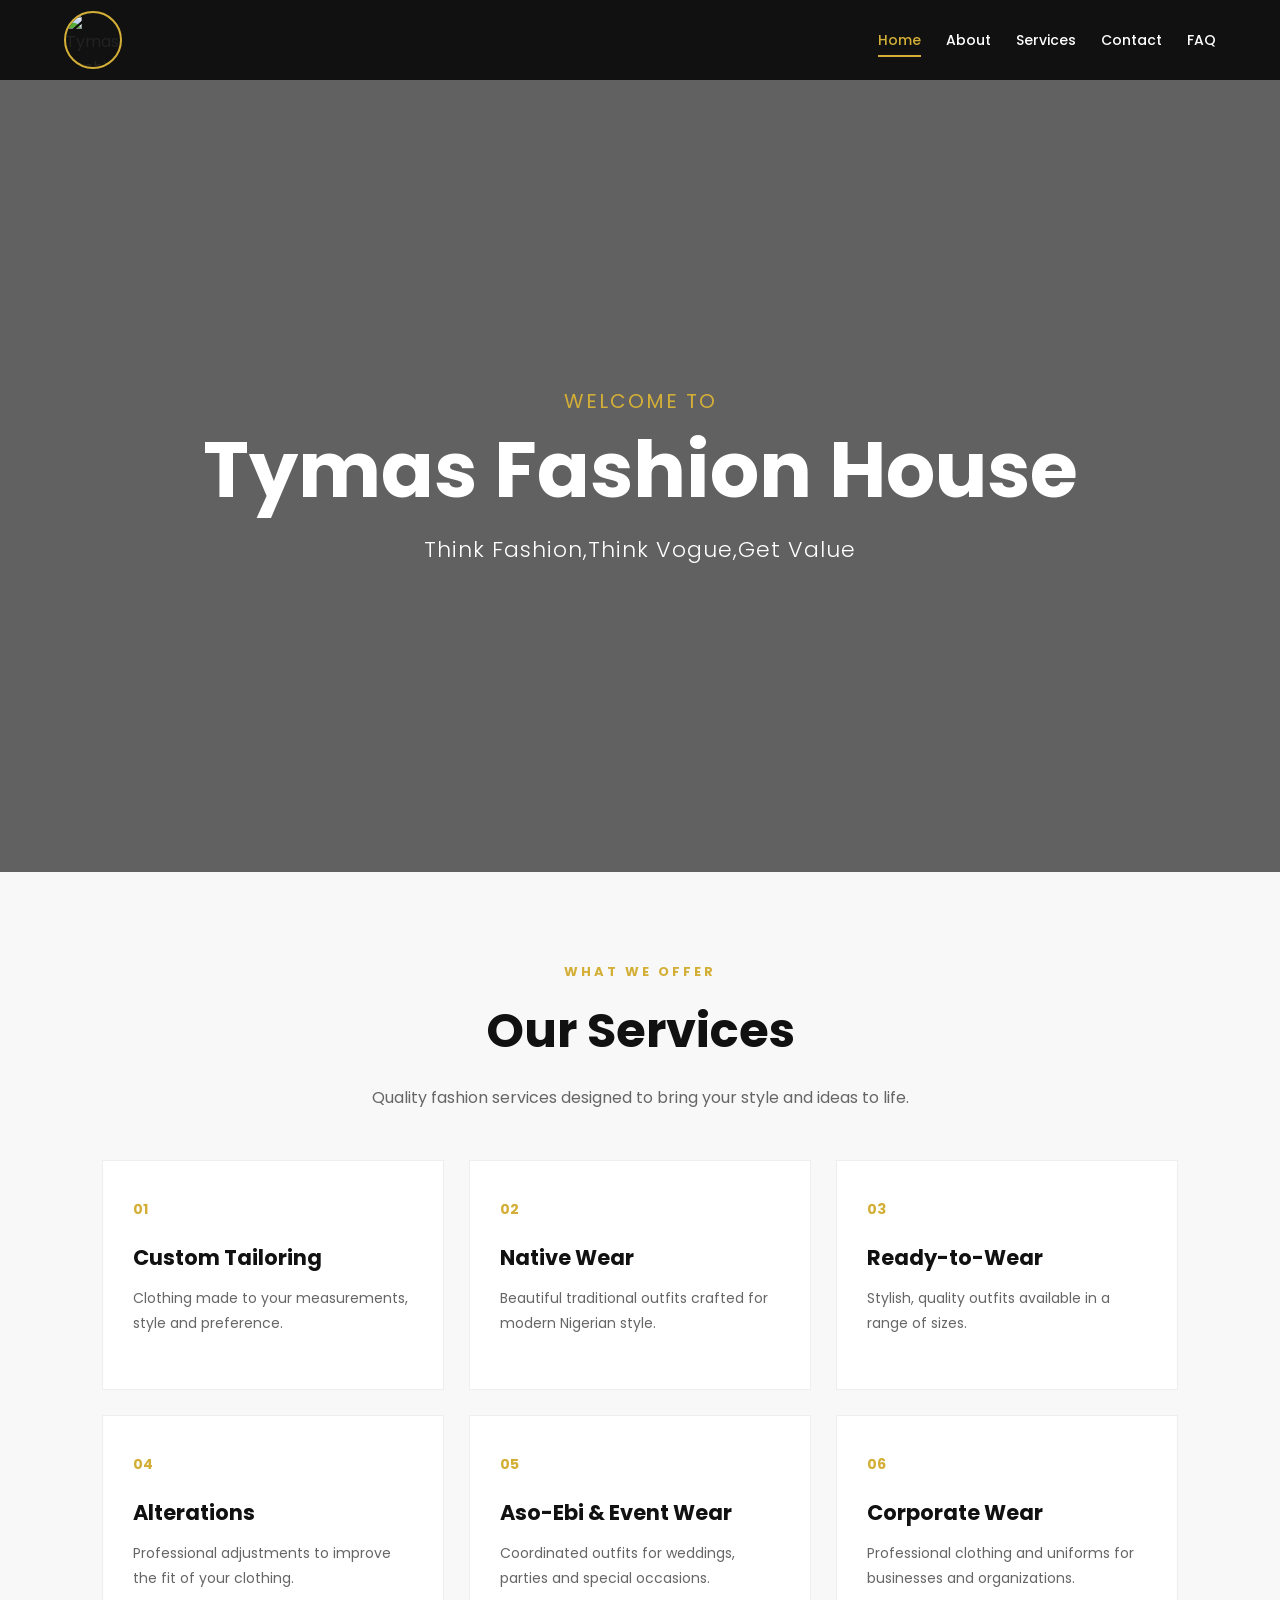
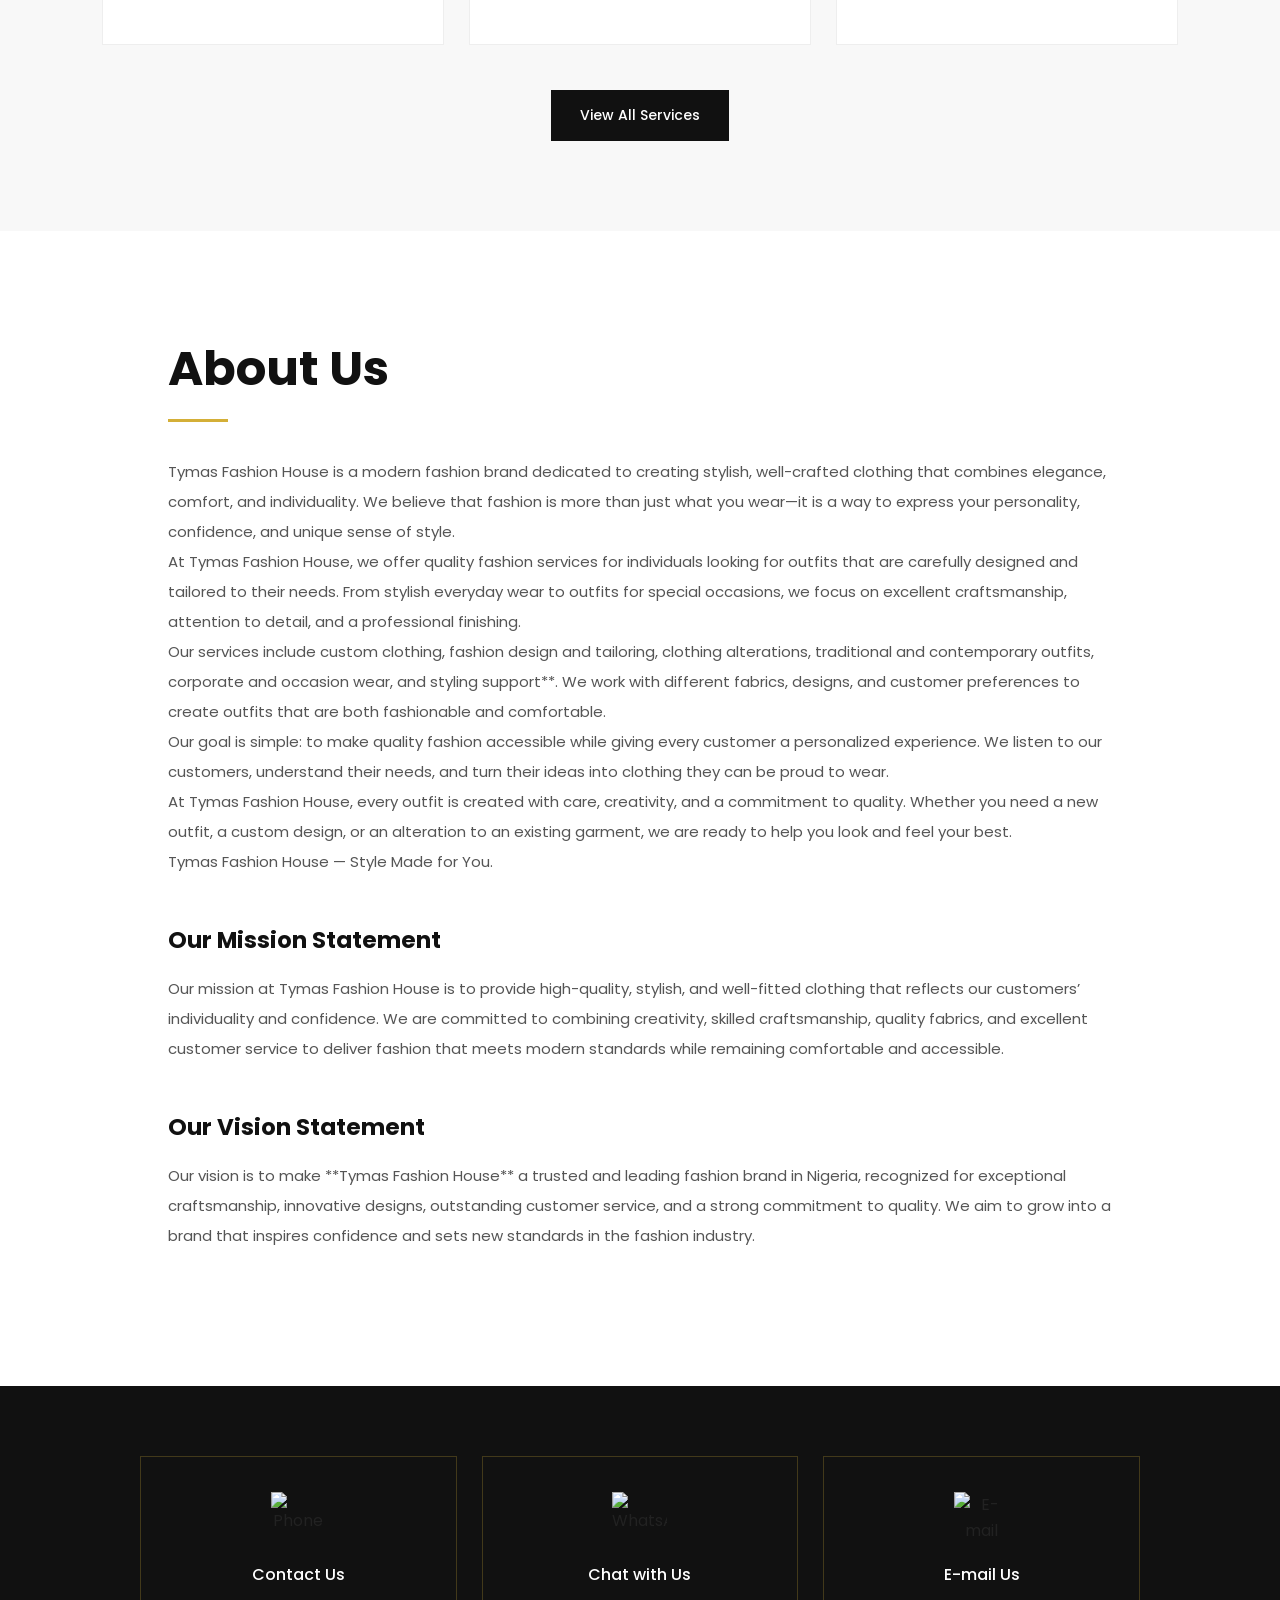
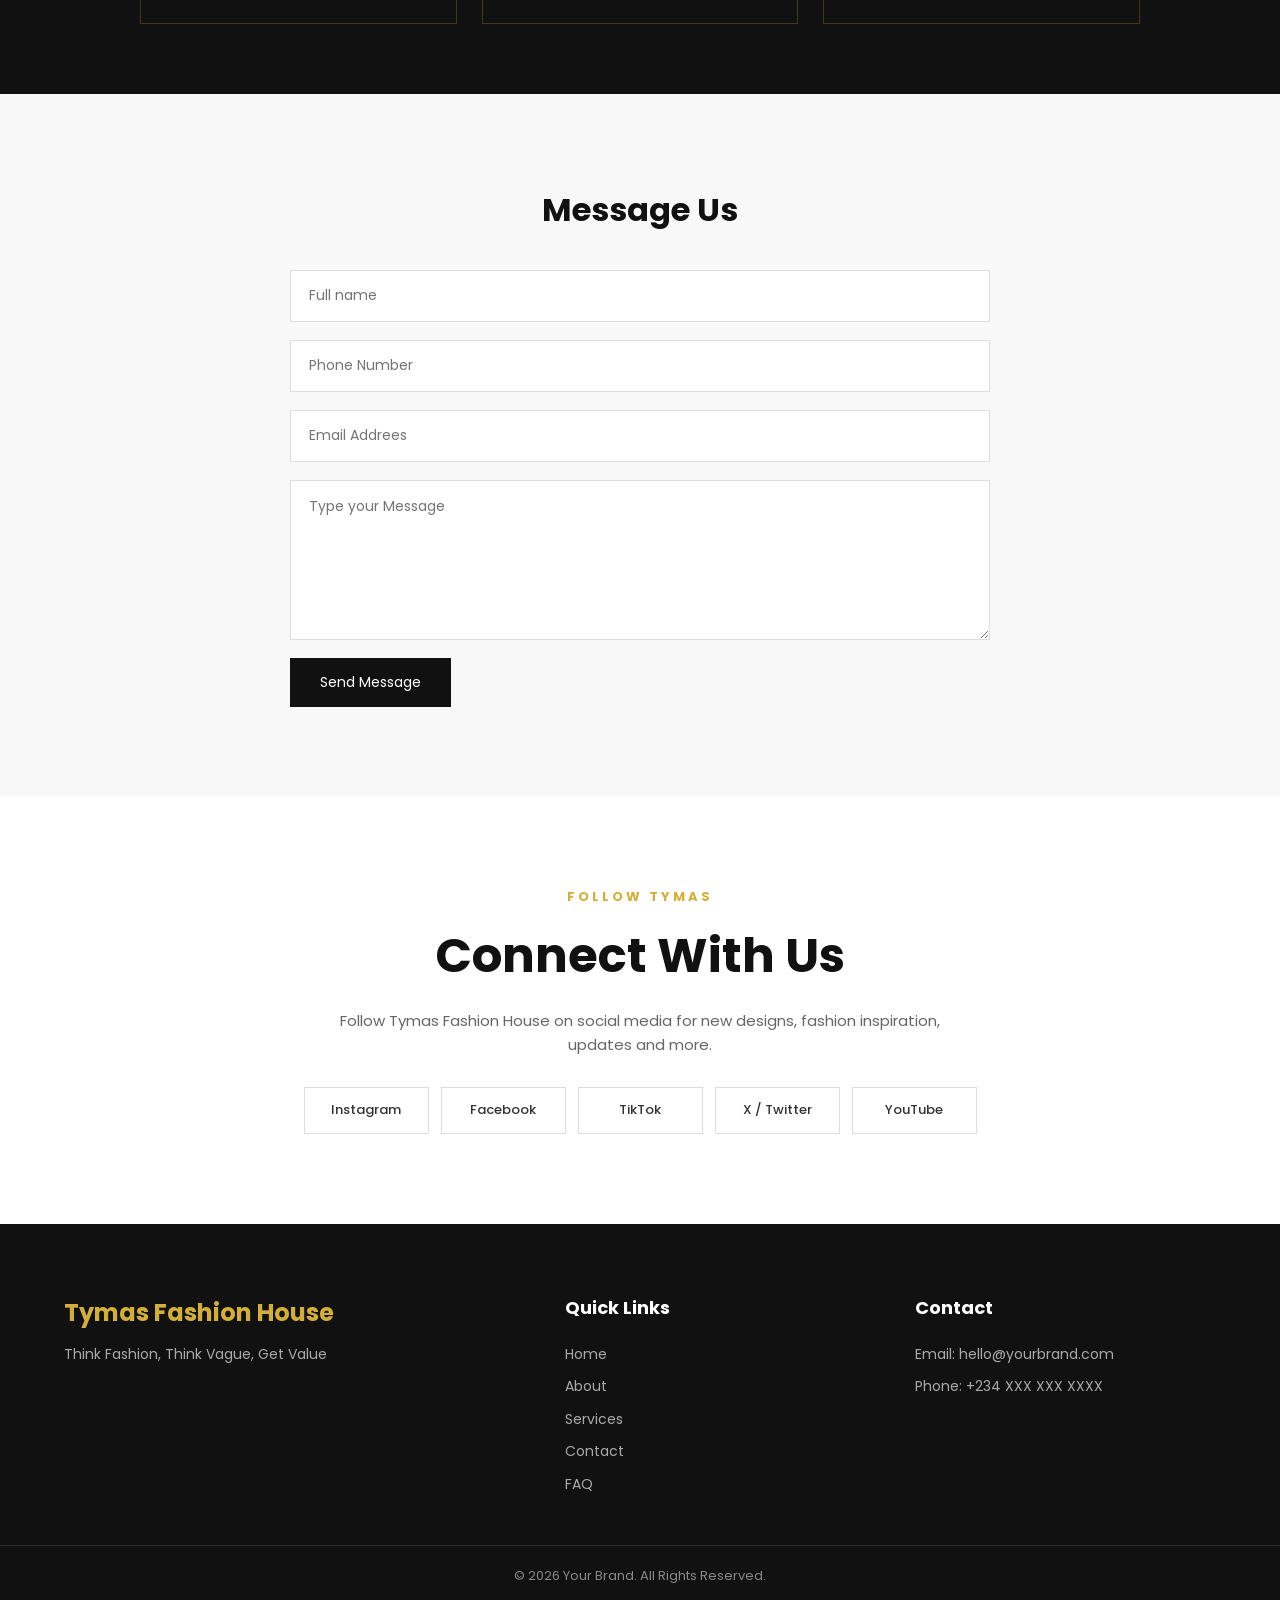
==== index.html @ bd5b9931 "Upload" ====
<!DOCTYPE html>
<html lang="en">
<head>
    <meta charset="UTF-8">
    <meta name="viewport" content="width=device-width, initial-scale=1.0">
    <title>Home | Tymas Fashion House</title>
    <link rel="stylesheet" href="style.css">
    <link rel="shortcut icon" href="https://scontent.cdninstagram.com/v/t51.2885-19/343942139_617458066927142_7482952316830739714_n.jpg?stp=dst-jpg_s150x150_tt6&_nc_cat=109&ccb=7-5&_nc_sid=f7ccc5&efg=eyJ2ZW5jb2RlX3RhZyI6InByb2ZpbGVfcGljLnd3dy44MzYuQzMifQ%3D%3D&_nc_ohc=IT4NNLi9sOwQ7kNvwGx3kDE&_nc_oc=AdpiJ3D_7dx0ZuqNVHQRijaJkSP22af3Z07gC8utv8VdHKLDsUcCQjcAr1FxVM_5EGo&_nc_zt=24&_nc_ht=scontent.cdninstagram.com&_nc_ss=7ba8c&oh=00_AQHlhCqm_3xs47L843jMiBB82Z_VQAfX9yBcd-CnSXoIRg&oe=6A8BCB1B" type="image/x-icon">
    <link href="https://fonts.googleapis.com/css2?family=Poppins:wght@300;400;500;600;700&amp;display=swap" rel="stylesheet">
</head>
<body>
<header>
    <nav class="navbar">
        <a href="index.html" class="logo">
            <img src="https://scontent.cdninstagram.com/v/t51.2885-19/343942139_617458066927142_7482952316830739714_n.jpg?stp=dst-jpg_s150x150_tt6&_nc_cat=109&ccb=7-5&_nc_sid=f7ccc5&efg=eyJ2ZW5jb2RlX3RhZyI6InByb2ZpbGVfcGljLnd3dy44MzYuQzMifQ%3D%3D&_nc_ohc=IT4NNLi9sOwQ7kNvwGx3kDE&_nc_oc=AdpiJ3D_7dx0ZuqNVHQRijaJkSP22af3Z07gC8utv8VdHKLDsUcCQjcAr1FxVM_5EGo&_nc_zt=24&_nc_ht=scontent.cdninstagram.com&_nc_ss=7ba8c&oh=00_AQHlhCqm_3xs47L843jMiBB82Z_VQAfX9yBcd-CnSXoIRg&oe=6A8BCB1B" alt="Tymas Fashion House">
        </a>
        <ul class="nav-menu">
            <li><a href="index.html" class="active">Home</a></li>
            <li><a href="about.html">About</a></li>
            <li><a href="services.html">Services</a></li>
            <li><a href="contact.html">Contact</a></li>
            <li><a href="faq.html">FAQ</a></li>
        </ul>
        <div class="hamburger">
            <span></span>
            <span></span>
            <span></span>
        </div>
    </nav>
</header>

<section class="Hero" id="Home">
    <div class="hero-img">
        <img src="" alt="Thrifts">
    </div>
    <div class="hero-content">
        <h3>Welcome to</h3>
            <h1>Tymas Fashion House</h1>
                <p class="Tagline">Think Fashion,Think Vogue,Get Value</p>
    </div>
</section>
<section class="home-services">

    <div class="section-header">
        <p class="subtitle">WHAT WE OFFER</p>

        <h2>Our Services</h2>

        <p>
            Quality fashion services designed to bring your style
            and ideas to life.
        </p>
    </div>


    <div class="services-preview">

        <article class="service-item">
            <span class="service-number">01</span>

            <h3>Custom Tailoring</h3>

            <p>
                Clothing made to your measurements, style and preference.
            </p>
        </article>


        <article class="service-item">
            <span class="service-number">02</span>

            <h3>Native Wear</h3>

            <p>
                Beautiful traditional outfits crafted for modern Nigerian style.
            </p>
        </article>


        <article class="service-item">
            <span class="service-number">03</span>

            <h3>Ready-to-Wear</h3>

            <p>
                Stylish, quality outfits available in a range of sizes.
            </p>
        </article>


        <article class="service-item">
            <span class="service-number">04</span>

            <h3>Alterations</h3>

            <p>
                Professional adjustments to improve the fit of your clothing.
            </p>
        </article>


        <article class="service-item">
            <span class="service-number">05</span>

            <h3>Aso-Ebi & Event Wear</h3>

            <p>
                Coordinated outfits for weddings, parties and special occasions.
            </p>
        </article>


        <article class="service-item">
            <span class="service-number">06</span>

            <h3>Corporate Wear</h3>

            <p>
                Professional clothing and uniforms for businesses and organizations.
            </p>
        </article>

    </div>


    <div class="services-button">
        <a href="services.html">View All Services</a>
    </div>

</section>
<section class="About">
    <h2>About Us</h2>
        <p>
Tymas Fashion House is a modern fashion brand dedicated to creating stylish, well-crafted clothing that combines elegance, comfort, and individuality. We believe that fashion is more than just what you wear—it is a way to express your personality, confidence, and unique sense of style.
<br>
At Tymas Fashion House, we offer quality fashion services for individuals looking for outfits that are carefully designed and tailored to their needs. From stylish everyday wear to outfits for special occasions, we focus on excellent craftsmanship, attention to detail, and a professional finishing.
<br>
Our services include custom clothing, fashion design and tailoring, clothing alterations, traditional and contemporary outfits, corporate and occasion wear, and styling support**. We work with different fabrics, designs, and customer preferences to create outfits that are both fashionable and comfortable.
<br>
Our goal is simple: to make quality fashion accessible while giving every customer a personalized experience. We listen to our customers, understand their needs, and turn their ideas into clothing they can be proud to wear.
<br>
At Tymas Fashion House, every outfit is created with care, creativity, and a commitment to quality. Whether you need a new outfit, a custom design, or an alteration to an existing garment, we are ready to help you look and feel your best.
<br>
Tymas Fashion House — Style Made for You.
</p>
    <h3>Our Mission Statement</h3>
        <p>
Our mission at Tymas Fashion House is to provide high-quality, stylish, and well-fitted clothing that reflects our customers’ individuality and confidence. We are committed to combining creativity, skilled craftsmanship, quality fabrics, and excellent customer service to deliver fashion that meets modern standards while remaining comfortable and accessible.

</p>
    <h3>Our Vision Statement</h3>
        <p>Our vision is to make **Tymas Fashion House** a trusted and leading fashion brand in Nigeria, recognized for exceptional craftsmanship, innovative designs, outstanding customer service, and a strong commitment to quality. We aim to grow into a brand that inspires confidence and sets new standards in the fashion industry.
</p>
</section>
<section class="Contact">
    <div class="contact-container">
        <div>
            <img src="https://encrypted-tbn0.gstatic.com/images?q=tbn:ANd9GcSUtFBTRG6v-lstCiwAfNPuGhP1Fj2IkJLLZ4j2YmkIbQ&s=10" alt="Phone">
                <h6></h6>
                    <p>Contact Us</p>
        </div>
        <div>
            <img src="https://encrypted-tbn0.gstatic.com/images?q=tbn:ANd9GcQxHoWv7kksNx1bxcOfjAK6lvL1o3Cm1jHEZfcXaTElARov30nxzwisraln&s=10" alt="WhatsApp">
                <h6></h6>
                    <p>Chat with Us</p>
        </div>
        <div>
            <img src="https://encrypted-tbn0.gstatic.com/images?q=tbn:ANd9GcRpQP-iNSEmjoxhGzfIwA0eQbkA-tgJ8K6TPPg-DqqASg&s=10" alt="E-mail">
                <h6></h6>
                    <p>E-mail Us</p>
        </div>
    </div>
</section>

<section class="Message">
        <h4><strong>Message Us</strong></h4>
        <div class="message-container">
            <form>
                <input type="text" placeholder="Full name">
                <input type="Number" placeholder="Phone Number">
                <input type="text" placeholder="Email Addrees">
                <textarea placeholder="Type your Message"></textarea>
                <button class="button">Send Message</button>  
            </form>
        </div>
</section>

       <section class="contact-social">

            <p class="subtitle">FOLLOW TYMAS</p>

            <h2>Connect With Us</h2>

            <p>
                Follow Tymas Fashion House on social media for new designs,
                fashion inspiration, updates and more.
            </p>

            <div class="social-links">

                <a
                    href="https://instagram.com/"
                    target="_blank"
                    rel="noopener noreferrer"
                >
                    Instagram
                </a>

                <a
                    href="https://facebook.com/"
                    target="_blank"
                    rel="noopener noreferrer"
                >
                    Facebook
                </a>

                <a
                    href="https://tiktok.com/"
                    target="_blank"
                    rel="noopener noreferrer"
                >
                    TikTok
                </a>

                <a
                    href="https://x.com/"
                    target="_blank"
                    rel="noopener noreferrer"
                >
                    X / Twitter
                </a>

                <a
                    href="https://youtube.com/"
                    target="_blank"
                    rel="noopener noreferrer"
                >
                    YouTube
                </a>

            </div>

        </section>
    
 <footer>

        <div class="footer-content">

            <div class="footer-brand">
                <h3>Tymas Fashion House</h3>

                <p>
    Think Fashion, Think Vague, Get Value
                </p>
            </div>


            <div class="footer-links">

                <h4>Quick Links</h4>

            <a href="index.html">Home</a>
            <a href="about.html">About</a>
            <a href="services.html">Services</a>
            <a href="contact.html">Contact</a>
            <a href="faq.html">FAQ</a>

            </div>


            <div class="footer-contact">

                <h4>Contact</h4>

                <p>Email: hello@yourbrand.com</p>
                <p>Phone: +234 XXX XXX XXXX</p>

            </div>

        </div>


        <div class="footer-bottom">

            <p>
                &copy; 2026 Your Brand. All Rights Reserved.
            </p>

        </div>

    </footer>

</body>
</html>
---- style.css ----
/* =========================================
   Tymas Fashion House - Main Stylesheet
   ========================================= */

/* ---------- Google Font ---------- */
@import url('https://fonts.googleapis.com/css2?family=Poppins:wght@300;400;500;600;700&display=swap');


/* ---------- Global Reset ---------- */
* {
    margin: 0;
    padding: 0;
    box-sizing: border-box;
}

html {
    scroll-behavior: smooth;
}

body {
    font-family: 'Poppins', sans-serif;
    background: #ffffff;
    color: #222222;
    line-height: 1.6;
}

img {
    max-width: 100%;
    display: block;
}

a {
    text-decoration: none;
    color: inherit;
}


/* =========================================
   NAVIGATION
   ========================================= */

header {
    width: 100%;
    background: #111111;
    position: sticky;
    top: 0;
    z-index: 1000;
}

.navbar {
    width: 90%;
    max-width: 1200px;
    margin: auto;
    min-height: 80px;
    display: flex;
    align-items: center;
    justify-content: space-between;
}

.logo img {
    width: 58px;
    height: 58px;
    object-fit: cover;
    border-radius: 50%;
    border: 2px solid #d4af37;
}

.nav-menu {
    display: flex;
    align-items: center;
    gap: 25px;
    list-style: none;
}

.nav-menu a {
    position: relative;
    color: #ffffff;
    font-size: 14px;
    font-weight: 500;
    transition: 0.3s ease;
}

.nav-menu a:hover,
.nav-menu a.active {
    color: #d4af37;
}

.nav-menu a::after {
    content: '';
    position: absolute;
    left: 0;
    bottom: -7px;
    width: 0;
    height: 2px;
    background: #d4af37;
    transition: width 0.3s ease;
}

.nav-menu a:hover::after,
.nav-menu a.active::after {
    width: 100%;
}


/* ---------- Hamburger ---------- */

.hamburger {
    display: none;
    flex-direction: column;
    gap: 5px;
    cursor: pointer;
}

.hamburger span {
    width: 28px;
    height: 3px;
    background: #ffffff;
    border-radius: 5px;
}


/* =========================================
   HERO SECTION
   ========================================= */

.Hero {
    min-height: 88vh;
    display: flex;
    align-items: center;
    justify-content: center;
    position: relative;
    overflow: hidden;
    background:
        linear-gradient(
            rgba(0, 0, 0, 0.62),
            rgba(0, 0, 0, 0.62)
        ),
        url("https://images.unsplash.com/photo-1490481651871-ab68de25d43d?auto=format&fit=crop&w=1600&q=80")
        center/cover no-repeat;
}

.hero-img {
    display: none;
}

.hero-content {
    width: 90%;
    max-width: 900px;
    text-align: center;
    color: #ffffff;
    position: relative;
    z-index: 2;
}

.hero-content h3 {
    color: #d4af37;
    font-size: 20px;
    font-weight: 400;
    margin-bottom: 10px;
    letter-spacing: 2px;
    text-transform: uppercase;
}

.hero-content h1 {
    font-size: clamp(40px, 7vw, 78px);
    line-height: 1.1;
    font-weight: 700;
    margin-bottom: 20px;
}

.Tagline {
    font-size: clamp(16px, 2vw, 22px);
    font-weight: 300;
    letter-spacing: 1px;
}


/* =========================================
   HOME SERVICES
   ========================================= */

.home-services {
    padding: 90px 8%;
    background: #f8f8f8;
}

.section-header {
    max-width: 700px;
    margin: 0 auto 50px;
    text-align: center;
}

.section-header .subtitle {
    color: #d4af37;
    font-size: 13px;
    font-weight: 700;
    letter-spacing: 3px;
    margin-bottom: 10px;
}

.section-header h2 {
    color: #111111;
    font-size: clamp(32px, 5vw, 48px);
    margin-bottom: 15px;
}

.section-header > p:last-child {
    color: #666666;
    font-size: 16px;
}


/* ---------- Service Grid ---------- */

.services-preview {
    max-width: 1200px;
    margin: auto;
    display: grid;
    grid-template-columns: repeat(3, 1fr);
    gap: 25px;
}

.service-item {
    background: #ffffff;
    padding: 35px 30px;
    min-height: 230px;
    border: 1px solid #eeeeee;
    position: relative;
    overflow: hidden;
    transition: 0.35s ease;
}

.service-item::before {
    content: '';
    position: absolute;
    left: 0;
    top: 0;
    width: 4px;
    height: 0;
    background: #d4af37;
    transition: 0.35s ease;
}

.service-item:hover {
    transform: translateY(-8px);
    box-shadow: 0 15px 35px rgba(0, 0, 0, 0.08);
}

.service-item:hover::before {
    height: 100%;
}

.service-number {
    display: inline-block;
    color: #d4af37;
    font-size: 14px;
    font-weight: 700;
    margin-bottom: 20px;
}

.service-item h3 {
    font-size: 21px;
    margin-bottom: 12px;
    color: #111111;
}

.service-item p {
    color: #666666;
    font-size: 14px;
    line-height: 1.8;
}


/* ---------- Services Button ---------- */

.services-button {
    text-align: center;
    margin-top: 45px;
}

.services-button a {
    display: inline-block;
    padding: 13px 28px;
    background: #111111;
    color: #ffffff;
    border: 1px solid #111111;
    font-size: 14px;
    font-weight: 500;
    transition: 0.3s ease;
}

.services-button a:hover {
    background: #d4af37;
    border-color: #d4af37;
    color: #111111;
}


/* =========================================
   ABOUT SECTION
   ========================================= */

.About {
    padding: 100px 10%;
    background: #ffffff;
    max-width: 1200px;
    margin: auto;
}

.About h2 {
    position: relative;
    font-size: clamp(32px, 5vw, 48px);
    margin-bottom: 35px;
    color: #111111;
}

.About h2::after {
    content: '';
    display: block;
    width: 60px;
    height: 3px;
    background: #d4af37;
    margin-top: 12px;
}

.About p {
    color: #555555;
    font-size: 15px;
    line-height: 2;
    margin-bottom: 35px;
}

.About h3 {
    color: #111111;
    font-size: 23px;
    margin-top: 45px;
    margin-bottom: 15px;
}


/* =========================================
   CONTACT SECTION
   ========================================= */

.Contact {
    padding: 70px 8%;
    background: #111111;
}

.contact-container {
    max-width: 1000px;
    margin: auto;
    display: grid;
    grid-template-columns: repeat(3, 1fr);
    gap: 25px;
}

.contact-container > div {
    text-align: center;
    padding: 35px 20px;
    border: 1px solid rgba(212, 175, 55, 0.25);
    transition: 0.3s ease;
}

.contact-container > div:hover {
    transform: translateY(-6px);
    border-color: #d4af37;
}

.contact-container img {
    width: 55px;
    height: 55px;
    object-fit: contain;
    margin: 0 auto 15px;
}

.contact-container p {
    color: #ffffff;
    font-size: 16px;
    font-weight: 500;
}


/* =========================================
   MESSAGE SECTION
   ========================================= */

.Message {
    padding: 90px 8%;
    background: #f8f8f8;
}

.Message > h4 {
    text-align: center;
    font-size: 32px;
    color: #111111;
    margin-bottom: 35px;
}

.message-container {
    max-width: 700px;
    margin: auto;
}

.message-container form {
    display: flex;
    flex-direction: column;
    gap: 18px;
}

.message-container input,
.message-container textarea {
    width: 100%;
    border: 1px solid #dddddd;
    background: #ffffff;
    padding: 15px 18px;
    font-family: inherit;
    font-size: 14px;
    outline: none;
    transition: 0.3s ease;
}

.message-container input {
    height: 52px;
}

.message-container textarea {
    min-height: 160px;
    resize: vertical;
}

.message-container input:focus,
.message-container textarea:focus {
    border-color: #d4af37;
    box-shadow: 0 0 0 3px rgba(212, 175, 55, 0.1);
}

.button {
    align-self: flex-start;
    padding: 14px 30px;
    background: #111111;
    color: #ffffff;
    border: none;
    cursor: pointer;
    font-family: inherit;
    font-size: 14px;
    transition: 0.3s ease;
}

.button:hover {
    background: #d4af37;
    color: #111111;
}


/* =========================================
   SOCIAL SECTION
   ========================================= */

.Social {
    padding: 70px 8%;
    text-align: center;
    background: #ffffff;
}

.Social h5 {
    color: #111111;
    font-size: 28px;
    margin-bottom: 30px;
}

.Social a {
    display: inline-block;
    margin: 7px;
}

.Social a div {
    min-width: 120px;
    padding: 12px 18px;
    border: 1px solid #dddddd;
    color: #444444;
    font-size: 14px;
    transition: 0.3s ease;
}

.Social a:hover div {
    border-color: #d4af37;
    background: #d4af37;
    color: #111111;
}


/* =========================================
   FOOTER
   ========================================= */

footer {
    background: #111111;
    color: #ffffff;
}

.footer-content {
    width: 90%;
    max-width: 1200px;
    margin: auto;
    padding: 70px 0 50px;
}

.footer-grid {
    margin-bottom: 40px;
}

.footer-grid h3 {
    color: #d4af37;
    font-size: 25px;
    margin-bottom: 10px;
}

.footer-grid p {
    color: #cccccc;
    font-size: 14px;
}

.footer-content {
    display: grid;
    grid-template-columns: 1.5fr 1fr 1fr;
    gap: 50px;
}

.footer-links,
.footer-contact {
    display: flex;
    flex-direction: column;
    gap: 10px;
}

.footer-links h4,
.footer-contact h4 {
    color: #ffffff;
    font-size: 18px;
    margin-bottom: 10px;
}

.footer-links a {
    color: #bbbbbb;
    font-size: 14px;
    transition: 0.3s ease;
}

.footer-links a:hover {
    color: #d4af37;
}

.footer-contact p {
    color: #bbbbbb;
    font-size: 14px;
}

.footer-bottom {
    border-top: 1px solid rgba(255, 255, 255, 0.1);
    text-align: center;
    padding: 20px;
}

.footer-bottom p {
    color: #999999;
    font-size: 13px;
}


/* =========================================
   RESPONSIVE DESIGN
   ========================================= */

@media (max-width: 992px) {

    .navbar {
        width: 92%;
    }

    .nav-menu {
        gap: 15px;
    }

    .nav-menu a {
        font-size: 13px;
    }

    .services-preview {
        grid-template-columns: repeat(2, 1fr);
    }

    .footer-content {
        grid-template-columns: repeat(2, 1fr);
    }

    .footer-grid {
        grid-column: 1 / -1;
    }
}


/* ---------- Tablet / Mobile ---------- */

@media (max-width: 768px) {

    .navbar {
        min-height: 72px;
    }

    .hamburger {
        display: flex;
    }

    .nav-menu {
        position: absolute;
        top: 72px;
        left: -100%;
        width: 100%;
        background: #111111;
        padding: 25px 0;
        flex-direction: column;
        gap: 20px;
        transition: 0.4s ease;
    }

    .nav-menu.active {
        left: 0;
    }

    .Hero {
        min-height: 75vh;
    }

    .hero-content h1 {
        font-size: 45px;
    }

    .services-preview {
        grid-template-columns: 1fr;
    }

    .contact-container {
        grid-template-columns: 1fr;
        max-width: 500px;
    }

    .About {
        padding: 70px 8%;
    }

    .Message {
        padding: 70px 8%;
    }

    .footer-content {
        grid-template-columns: 1fr;
        gap: 35px;
    }
}


/* ---------- Small Phones ---------- */

@media (max-width: 480px) {

    .logo img {
        width: 48px;
        height: 48px;
    }

    .Hero {
        min-height: 70vh;
    }

    .hero-content h3 {
        font-size: 15px;
    }

    .hero-content h1 {
        font-size: 36px;
    }

    .Tagline {
        font-size: 15px;
    }

    .home-services {
        padding: 70px 5%;
    }

    .section-header h2 {
        font-size: 34px;
    }

    .About {
        padding: 60px 6%;
    }

    .About p {
        font-size: 14px;
    }

    .Social {
        padding: 60px 5%;
    }

    .Social a {
        display: block;
        margin: 10px auto;
        max-width: 220px;
    }

    .button {
        width: 100%;
    }
}
 /* =========================================
    TYMAS FASHION HOUSE
    CONTACT PAGE CSS
    ========================================= */


/* ---------- CONTACT HERO ---------- */

.contact-hero {
    min-height: 65vh;

    display: flex;
    align-items: center;
    justify-content: center;

    text-align: center;

    background:
        linear-gradient(
            rgba(0, 0, 0, 0.68),
            rgba(0, 0, 0, 0.68)
        ),
        url("https://images.unsplash.com/photo-1558618666-fcd25c85cd64?auto=format&fit=crop&w=1800&q=85")
        center / cover no-repeat;
}

.contact-hero-content {
    width: 90%;
    max-width: 850px;
    color: #ffffff;
}

.contact-hero .subtitle {
    color: #d4af37;
    font-size: 13px;
    font-weight: 700;
    letter-spacing: 4px;
    margin-bottom: 12px;
}

.contact-hero h1 {
    font-size: clamp(42px, 7vw, 75px);
    line-height: 1.1;
    margin-bottom: 20px;
}

.contact-hero-content > p:last-child {
    max-width: 700px;
    margin: auto;

    color: #eeeeee;
    font-size: 16px;
    line-height: 1.8;
}


/* ---------- CONTACT INTRO ---------- */

.contact-intro {
    width: 90%;
    max-width: 800px;

    margin: auto;
    padding: 100px 0 55px;

    text-align: center;
}

.contact-intro .subtitle {
    color: #d4af37;
    font-size: 13px;
    font-weight: 700;
    letter-spacing: 3px;
    margin-bottom: 10px;
}

.contact-intro h2 {
    color: #111111;
    font-size: clamp(32px, 5vw, 50px);
    line-height: 1.2;
    margin-bottom: 18px;
}

.contact-intro > p:last-child {
    color: #666666;
    font-size: 15px;
    line-height: 1.9;
}


/* ---------- CONTACT INFORMATION ---------- */

.contact-info {
    width: 90%;
    max-width: 1200px;

    margin: auto;
    padding: 20px 0 100px;
}

.contact-info-grid {
    display: grid;
    grid-template-columns: repeat(4, 1fr);
    gap: 22px;
}

.contact-card {
    min-height: 285px;

    padding: 35px 24px;

    text-align: center;

    background: #ffffff;
    border: 1px solid #e5e5e5;

    transition: 0.35s ease;
}

.contact-card:hover {
    transform: translateY(-8px);
    border-color: #d4af37;

    box-shadow: 0 15px 35px rgba(0, 0, 0, 0.08);
}

.contact-icon {
    width: 60px;
    height: 60px;

    display: flex;
    align-items: center;
    justify-content: center;

    margin: 0 auto 20px;

    background: #111111;
    color: #d4af37;

    font-size: 25px;

    transition: 0.3s ease;
}

.contact-card:hover .contact-icon {
    background: #d4af37;
    color: #111111;
}

.contact-card h3 {
    color: #111111;
    font-size: 20px;
    margin-bottom: 10px;
}

.contact-card p {
    color: #666666;
    font-size: 13px;
    line-height: 1.7;
    margin-bottom: 18px;
}

.contact-card a,
.contact-card span {
    color: #111111;
    font-size: 13px;
    font-weight: 600;
}

.contact-card a {
    border-bottom: 2px solid #d4af37;
    padding-bottom: 4px;
    transition: 0.3s ease;
}

.contact-card a:hover {
    color: #d4af37;
}


/* ---------- CONTACT FORM ---------- */

.contact-form-section {
    padding: 100px 8%;
    background: #f7f7f7;
}

.contact-form-wrapper {
    max-width: 1150px;
    margin: auto;

    display: grid;
    grid-template-columns: 0.85fr 1.15fr;
    gap: 65px;

    align-items: start;
}

.contact-form-text {
    padding-top: 15px;
}

.contact-form-text .subtitle {
    color: #d4af37;
    font-size: 13px;
    font-weight: 700;
    letter-spacing: 3px;
    margin-bottom: 10px;
}

.contact-form-text h2 {
    color: #111111;
    font-size: clamp(32px, 4vw, 46px);
    line-height: 1.2;
    margin-bottom: 18px;
}

.contact-form-text > p {
    color: #666666;
    font-size: 15px;
    line-height: 1.9;
}

.form-note {
    margin-top: 30px;
    padding: 20px;

    background: #111111;
    color: #dddddd;

    border-left: 4px solid #d4af37;

    font-size: 13px;
    line-height: 1.8;
}

.form-note strong {
    color: #d4af37;
}


/* ---------- FORM BOX ---------- */

.contact-form-box {
    padding: 40px;

    background: #ffffff;

    border: 1px solid #e2e2e2;

    box-shadow: 0 15px 40px rgba(0, 0, 0, 0.06);
}

.contact-form-box form {
    display: flex;
    flex-direction: column;
    gap: 20px;
}

.form-row {
    display: grid;
    grid-template-columns: repeat(2, 1fr);
    gap: 18px;
}

.form-group {
    display: flex;
    flex-direction: column;
    gap: 8px;
}

.form-group label {
    color: #222222;
    font-size: 13px;
    font-weight: 600;
}

.form-group input,
.form-group select,
.form-group textarea {
    width: 100%;

    padding: 14px 15px;

    background: #ffffff;
    color: #222222;

    border: 1px solid #dcdcdc;

    outline: none;

    font-family: 'Poppins', sans-serif;
    font-size: 13px;

    transition: 0.3s ease;
}

.form-group input,
.form-group select {
    height: 52px;
}

.form-group textarea {
    min-height: 160px;
    resize: vertical;
}

.form-group input:focus,
.form-group select:focus,
.form-group textarea:focus {
    border-color: #d4af37;

    box-shadow:
        0 0 0 3px rgba(212, 175, 55, 0.10);
}

.contact-button {
    width: 100%;

    padding: 15px;

    border: 1px solid #111111;

    background: #111111;
    color: #ffffff;

    font-family: 'Poppins', sans-serif;
    font-size: 14px;
    font-weight: 600;

    cursor: pointer;

    transition: 0.3s ease;
}

.contact-button:hover {
    background: #d4af37;
    border-color: #d4af37;
    color: #111111;
}


/* ---------- SOCIAL ---------- */

.contact-social {
    padding: 90px 8%;
    text-align: center;
    background: #ffffff;
}

.contact-social .subtitle {
    color: #d4af37;
    font-size: 13px;
    font-weight: 700;
    letter-spacing: 3px;
    margin-bottom: 10px;
}

.contact-social h2 {
    color: #111111;
    font-size: clamp(32px, 5vw, 48px);
    margin-bottom: 15px;
}

.contact-social > p:not(.subtitle) {
    max-width: 650px;
    margin: 0 auto 30px;

    color: #666666;
    font-size: 15px;
}

.social-links {
    display: flex;
    flex-wrap: wrap;
    justify-content: center;
    gap: 12px;
}

.social-links a {
    min-width: 125px;

    padding: 12px 20px;

    border: 1px solid #dddddd;

    color: #333333;

    font-size: 13px;
    font-weight: 500;

    transition: 0.3s ease;
}

.social-links a:hover {
    background: #d4af37;
    border-color: #d4af37;
    color: #111111;
}


/* ---------- CTA ---------- */

.contact-cta {
    padding: 110px 8%;

    text-align: center;

    background:
        linear-gradient(
            rgba(17, 17, 17, 0.95),
            rgba(17, 17, 17, 0.95)
        ),
        url("https://images.unsplash.com/photo-1445205170230-053b83016050?auto=format&fit=crop&w=1800&q=85")
        center / cover no-repeat;
}

.contact-cta > div {
    max-width: 800px;
    margin: auto;
}

.contact-cta .subtitle {
    color: #d4af37;
    font-size: 13px;
    font-weight: 700;
    letter-spacing: 3px;
    margin-bottom: 12px;
}

.contact-cta h2 {
    color: #ffffff;
    font-size: clamp(32px, 5vw, 52px);
    line-height: 1.2;
    margin-bottom: 18px;
}

.contact-cta p:not(.subtitle) {
    color: #cccccc;
    max-width: 650px;
    margin: 0 auto 30px;
    font-size: 15px;
    line-height: 1.8;
}

.contact-cta a {
    display: inline-block;

    padding: 14px 30px;

    background: #d4af37;
    border: 1px solid #d4af37;

    color: #111111;

    font-size: 14px;
    font-weight: 600;

    transition: 0.3s ease;
}

.contact-cta a:hover {
    background: transparent;
    color: #d4af37;
}


/* ---------- FOOTER ---------- */

footer {
    background: #111111;
    color: #ffffff;
}

.footer-content {
    width: 90%;
    max-width: 1200px;

    margin: auto;
    padding: 70px 0 50px;

    display: grid;
    grid-template-columns: 1.5fr 1fr 1fr;
    gap: 50px;
}

.footer-brand h3 {
    color: #d4af37;
    font-size: 24px;
    margin-bottom: 10px;
}

.footer-brand p,
.footer-contact p {
    color: #aaaaaa;
    font-size: 14px;
}

.footer-links,
.footer-contact {
    display: flex;
    flex-direction: column;
    gap: 10px;
}

.footer-links h4,
.footer-contact h4 {
    color: #ffffff;
    font-size: 18px;
    margin-bottom: 10px;
}

.footer-links a {
    color: #aaaaaa;
    font-size: 14px;
    transition: 0.3s ease;
}

.footer-links a:hover {
    color: #d4af37;
}

.footer-bottom {
    padding: 20px;

    text-align: center;

    border-top: 1px solid rgba(255, 255, 255, 0.1);
}

.footer-bottom p {
    color: #888888;
    font-size: 13px;
}


/* =========================================
   TABLET
   ========================================= */

@media (max-width: 1050px) {

    .nav-menu {
        gap: 15px;
    }

    .nav-menu a {
        font-size: 13px;
    }

    .contact-info-grid {
        grid-template-columns: repeat(2, 1fr);
    }

    .contact-form-wrapper {
        grid-template-columns: 1fr;
        gap: 45px;
    }

    .contact-form-text {
        text-align: center;
    }

    .form-note {
        text-align: left;
    }

    .footer-content {
        grid-template-columns: repeat(2, 1fr);
    }

    .footer-brand {
        grid-column: 1 / -1;
    }
}


/* =========================================
   MOBILE
   ========================================= */

@media (max-width: 768px) {

    .navbar {
        width: 92%;
        min-height: 72px;
    }

    .logo img {
        width: 50px;
        height: 50px;
    }

    .hamburger {
        display: flex;
    }

    .nav-menu {
        position: absolute;

        top: 72px;
        left: -100%;

        width: 100%;

        padding: 25px 0;

        background: #111111;

        display: flex;
        flex-direction: column;
        gap: 20px;

        transition: left 0.4s ease;
    }

    .nav-menu.active {
        left: 0;
    }

    .contact-hero {
        min-height: 60vh;
    }

    .contact-hero h1 {
        font-size: 45px;
    }

    .contact-intro {
        padding-top: 75px;
    }

    .contact-info {
        padding-bottom: 75px;
    }

    .contact-info-grid {
        grid-template-columns: 1fr;
    }

    .contact-form-section {
        padding: 75px 6%;
    }

    .contact-form-box {
        padding: 28px 22px;
    }

    .form-row {
        grid-template-columns: 1fr;
    }

    .contact-social {
        padding: 75px 6%;
    }

    .contact-cta {
        padding: 80px 7%;
    }

    .footer-content {
        grid-template-columns: 1fr;
        gap: 35px;
    }

    .footer-brand {
        grid-column: auto;
    }
}


/* =========================================
   SMALL PHONES
   ========================================= */

@media (max-width: 480px) {

    .contact-hero h1 {
        font-size: 36px;
    }

    .contact-hero-content > p:last-child {
        font-size: 14px;
    }

    .contact-intro h2 {
        font-size: 32px;
    }

    .contact-form-text h2 {
        font-size: 32px;
    }

    .contact-form-box {
        padding: 24px 18px;
    }

    .social-links {
        flex-direction: column;
        align-items: center;
    }

    .social-links a {
        width: 100%;
        max-width: 250px;
    }

    .contact-cta h2 {
        font-size: 32px;
    }

    .contact-cta a {
        width: 100%;
        max-width: 260px;
    }
}
 .faq-hero { 
    min-height: 65vh; 
    display: flex; 
    align-items: center; 
    justify-content: center; 
    text-align: center; 
    background: linear-gradient( rgba(0, 0, 0, 0.70), rgba(0, 0, 0, 0.70) ), url("https://images.unsplash.com/photo-1441986300917-64674bd600d8?auto=format&fit=crop&w=1800&q=85") center / cover no-repeat; } 
.faq-hero-content { 
    width: 90%; 
    max-width: 850px; 
    color: #ffffff; 
} 
.faq-hero .subtitle { 
    color: #d4af37; 
    font-size: 13px; 
    font-weight: 700; 
    letter-spacing: 4px; 
    margin-bottom: 12px; 
} 
.faq-hero h1 {
     font-size: clamp(42px, 7vw, 75px); 
     line-height: 1.1; 
     margin-bottom: 20px; 
} 
.faq-hero-content > p:last-child {
     max-width: 700px; 
     margin: auto; 
     color: #eeeeee; 
     font-size: 16px; 
     line-height: 1.8; 
}
 .faq-intro {
     width: 90%;
    max-width: 800px;
    margin: auto;
    padding: 100px 0 55px; 
    text-align: center; 
}

 .faq-intro .subtitle {
     color: #d4af37; 
     font-size: 13px; 
     font-weight: 700; 
     letter-spacing: 3px;
      margin-bottom: 10px; 
} 
.faq-intro h2 { 
    color: #111111; 
    font-size: clamp(32px, 5vw, 50px); 
    line-height: 1.2; 
    margin-bottom: 18px; 
}
 .faq-intro > p:last-child {
     color: #666666; 
     font-size: 15px; 
     line-height: 1.9; 
    }
 .faq-section { 
    padding: 20px 7% 100px; 
    background: #f7f7f7; 
} 
.faq-container { 
    width: 100%; 
    max-width: 950px; 
    margin: auto; 
} 
.faq-item {
     background: #ffffff; 
     border: 1px solid #e3e3e3; 
     margin-bottom: 14px; 
     transition: border-color 0.3s ease, box-shadow 0.3s ease; 
} 
.faq-item:hover { 
    border-color: #d4af37; 
}
.faq-question { 
    width: 100%; 
    display: flex; 
    align-items: center; 
    justify-content: space-between; 
    gap: 20px; 
    padding: 23px 25px; 
    background: transparent; 
    border: none; 
    color: #111111; 
    text-align: left; 
    font-family: 'Poppins', sans-serif; 
    font-size: 15px; 
    font-weight: 500; 
}
.faq-hero { 
    min-height: 65vh; 
    display: flex; 
    align-items: center; 
    justify-content: center; 
    text-align: center; 
    background: linear-gradient( rgba(0, 0, 0, 0.70), rgba(0, 0, 0, 0.70) ), url("https://images.unsplash.com/photo-1441986300917-64674bd600d8?auto=format&fit=crop&w=1800&q=85") center / cover no-repeat; 
} 
.faq-hero-content {
     width: 90%; 
     max-width: 850px; 
     color: #ffffff; 
} 
.faq-hero .subtitle { 
    color: #d4af37; 
    font-size: 13px; 
    font-weight: 700; 
    letter-spacing: 4px; 
    margin-bottom: 12px; 
} 
.faq-hero h1 { 
    font-size: clamp(42px, 7vw, 75px); 
    line-height: 1.1; 
    margin-bottom: 20px;
}
 .faq-hero-content > p:last-child { 
    max-width: 700px; 
    margin: auto; 
    color: #eeeeee; 
    font-size: 16px; 
    line-height: 1.8; 
}
.faq-intro { 
    width: 90%;
     max-width: 800px; 
     margin: auto; 
     padding: 100px 0 55px; text-align: center; 
}
.faq-intro .subtitle { 
    color: #d4af37; 
    font-size: 13px; 
    font-weight: 700; 
    letter-spacing: 3px; 
    margin-bottom: 10px; 
} 
.faq-intro h2 { 
    color: #111111; 
    font-size: clamp(32px, 5vw, 50px); 
    line-height: 1.2; 
    margin-bottom: 18px; 
} 
.faq-intro > p:last-child { 
    color: #666666; 
    font-size: 15px; 
    line-height: 1.9; 
} 

.faq-section { 
    padding: 20px 7% 100px; 
    background: #f7f7f7; 
} 
.faq-container { 
    width: 100%; 
    max-width: 950px;
     margin: auto; 
    } 
.faq-item { 
    background: #ffffff; 
    border: 1px solid #e3e3e3; 
    margin-bottom: 14px; 
    transition: border-color 0.3s ease,;
    box-shadow: 0.3s ease; 
} 
.faq-item:hover {
     border-color: #d4af37;
}
.faq-question { 
    width: 100%; 
    display: flex; 
    align-items: center; 
    justify-content: space-between;
     gap: 20px; 
     padding: 23px 25px; 
     background: transparent; 
     border: none; 
     color: #111111; 
     text-align: left; 
     font-family: 'Poppins', sans-serif; 
     font-size: 15px; 
     font-weight: 600; 
     cursor: pointer; 
    }
faq-icon { min-width: 30px; height: 30px; display: flex; align-items: center; justify-content: center; background: #111111; color: #d4af37; font-size: 20px; transition: transform 0.3s ease, background 0.3s ease, color 0.3s ease; } /* ---------- ANSWER ---------- */ .faq-answer { max-height: 0; overflow: hidden; transition: max-height 0.4s ease, padding 0.4s ease; } .faq-answer p { padding: 0 25px; color: #666666; font-size: 14px; line-height: 1.9; } /* ---------- ACTIVE FAQ ---------- */ .faq-item.active { border-color: #d4af37; box-shadow: 0 10px 30px rgba(0, 0, 0, 0.06); } .faq-item.active .faq-answer { max-height: 300px; padding-bottom: 24px; } .faq-item.active .faq-icon { transform: rotate(45deg); background: #d4af37; color: #111111; } /* ---------- FAQ CTA ---------- */ .faq-contact { padding: 110px 8%; text-align: center; background: linear-gradient( rgba(17, 17, 17, 0.95), rgba(17, 17, 17, 0.95) ), url("https://images.unsplash.com/photo-1490481651871-ab68de25d43d?auto=format&fit=crop&w=1800&q=85") center / cover no-repeat; } .faq-contact > div { max-width: 800px; margin: auto; } .faq-contact .subtitle { color: #d4af37; font-size: 13px; font-weight: 700; letter-spacing: 3px; margin-bottom: 12px; } .faq-contact h2 { color: #ffffff; font-size: clamp(32px, 5vw, 52px); line-height: 1.2; margin-bottom: 18px; } .faq-contact p:not(.subtitle) { max-width: 650px; margin: 0 auto 30px; color: #cccccc; font-size: 15px; line-height: 1.8; } .faq-contact a { display: inline-block; padding: 14px 32px; background: #d4af37; border: 1px solid #d4af37; color: #111111; font-size: 14px; font-weight: 600; transition: 0.3s ease; } .faq-contact a:hover { background: transparent; color: #d4af37; } /* ---------- FOOTER ---------- */ footer { background: #111111; color: #ffffff; } .footer-content { width: 90%; max-width: 1200px; margin: auto; padding: 70px 0 50px; display: grid; grid-template-columns: 1.5fr 1fr 1fr; gap: 50px; } .footer-brand h3 { color: #d4af37; font-size: 24px; margin-bottom: 10px; } .footer-brand p, .footer-contact p { color: #aaaaaa; font-size: 14px; } .footer-links, .footer-contact { display: flex; flex-direction: column; gap: 10px; } .footer-links h4, .footer-contact h4 { color: #ffffff; font-size: 18px; margin-bottom: 10px; } .footer-links a { color: #aaaaaa; font-size: 14px; transition: 0.3s ease; } .footer-links a:hover { color: #d4af37; } .footer-bottom { padding: 20px; text-align: center; border-top: 1px solid rgba(255, 255, 255, 0.1); } .footer-bottom p { color: #888888; font-size: 13px; } /* ========================================= TABLET ========================================= */ @media (max-width: 1050px) { .nav-menu { gap: 15px; } .nav-menu a { font-size: 13px; } .footer-content { grid-template-columns: repeat(2, 1fr); } .footer-brand { grid-column: 1 / -1; } } /* ========================================= MOBILE ========================================= */ @media (max-width: 768px) { .navbar { width: 92%; min-height: 72px; } .logo img { width: 50px; height: 50px; } .hamburger { display: flex; } .nav-menu { position: absolute; top: 72px; left: -100%; width: 100%; padding: 25px 0; background: #111111; display: flex; flex-direction: column; gap: 20px; transition: left 0.4s ease; } .nav-menu.active { left: 0; } .faq-hero { min-height: 60vh; } .faq-hero h1 { font-size: 45px; } .faq-intro { padding-top: 75px; } .faq-section { padding: 10px 5% 75px; } .faq-question { padding: 20px; font-size: 14px; } .faq-answer p { padding: 0 20px; font-size: 13px; } .faq-item.active .faq-answer { padding-bottom: 20px; } .faq-contact { padding: 80px 7%; } .footer-content { grid-template-columns: 1fr; gap: 35px; } .footer-brand { grid-column: auto; } } /* ========================================= SMALL PHONES ========================================= */ @media (max-width: 480px) { .faq-hero h1 { font-size: 36px; } .faq-hero-content > p:last-child { font-size: 14px; } .faq-intro h2 { font-size: 32px; } .faq-question { padding: 18px; font-size: 13px; } .faq-icon { min-width: 27px; height: 27px; font-size: 18px; } .faq-contact h2 { font-size: 32px; } .faq-contact a { width: 100%; max-width: 250px; } }
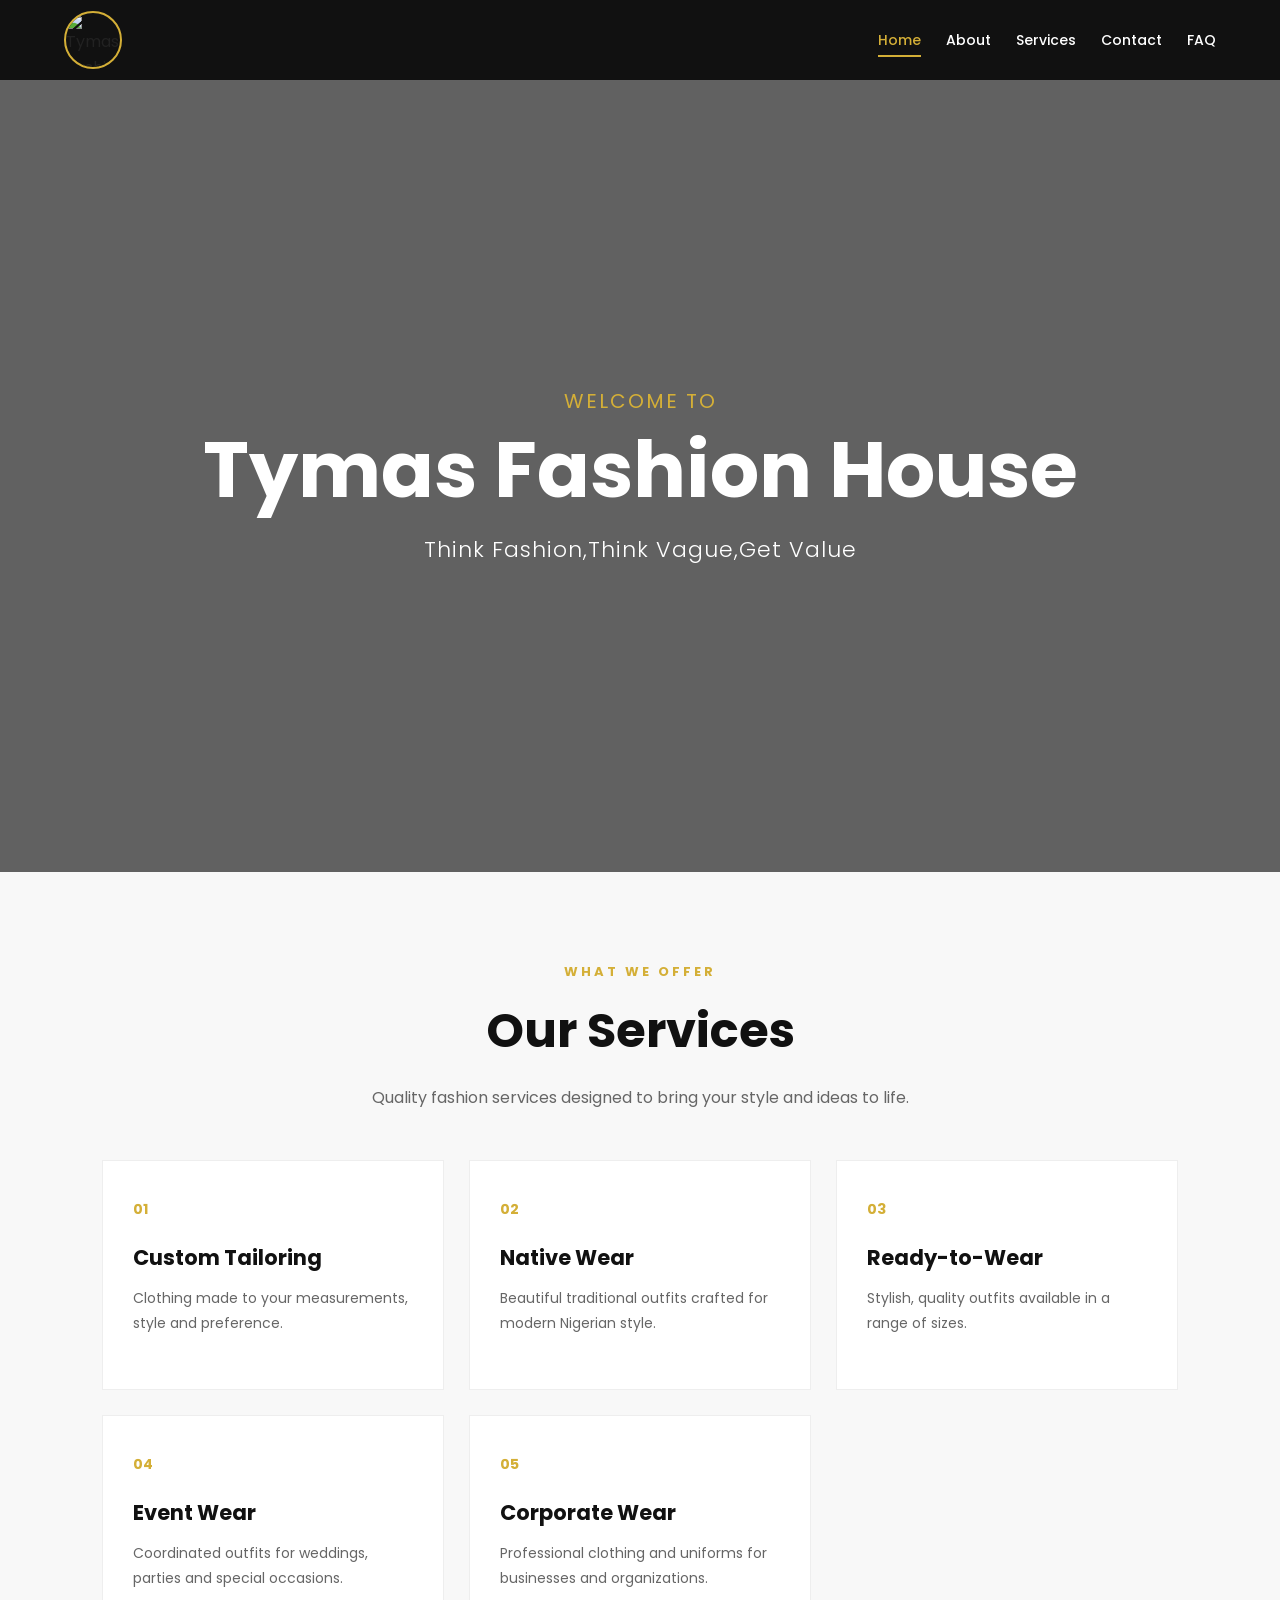
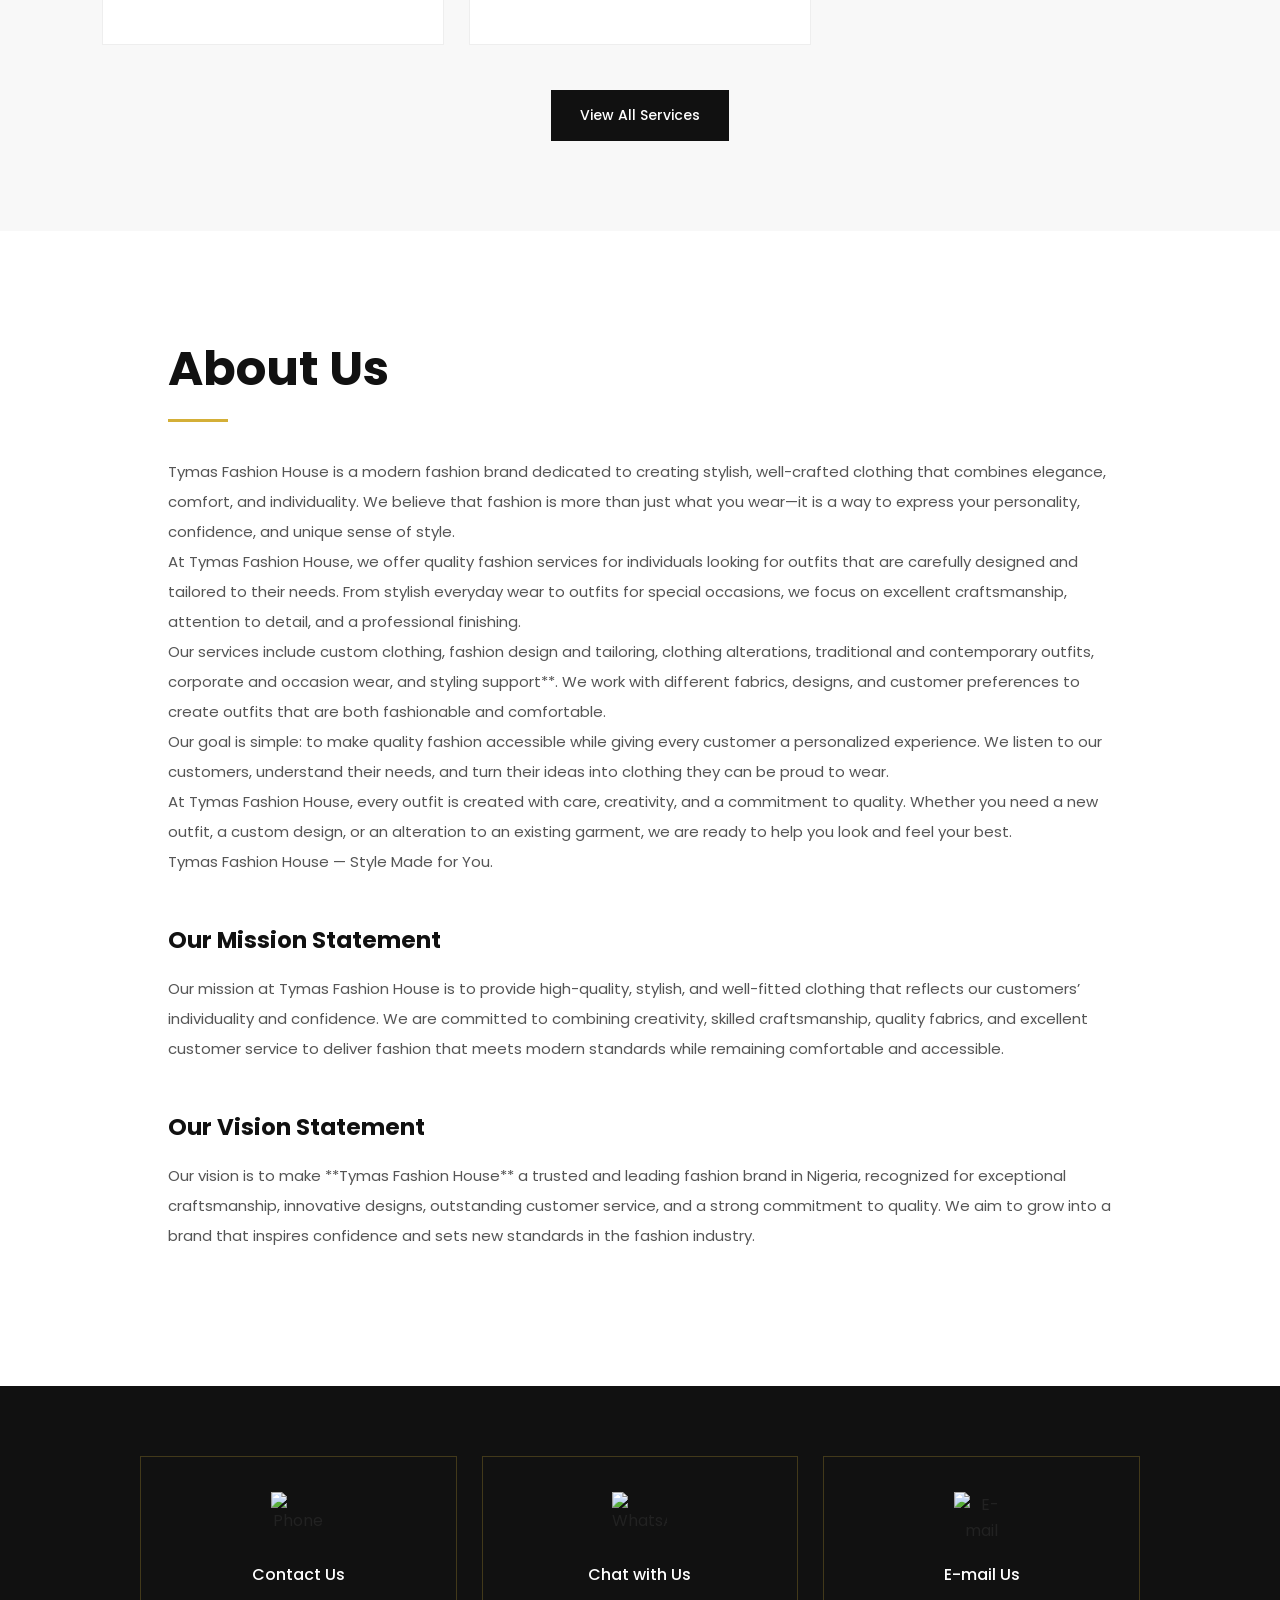
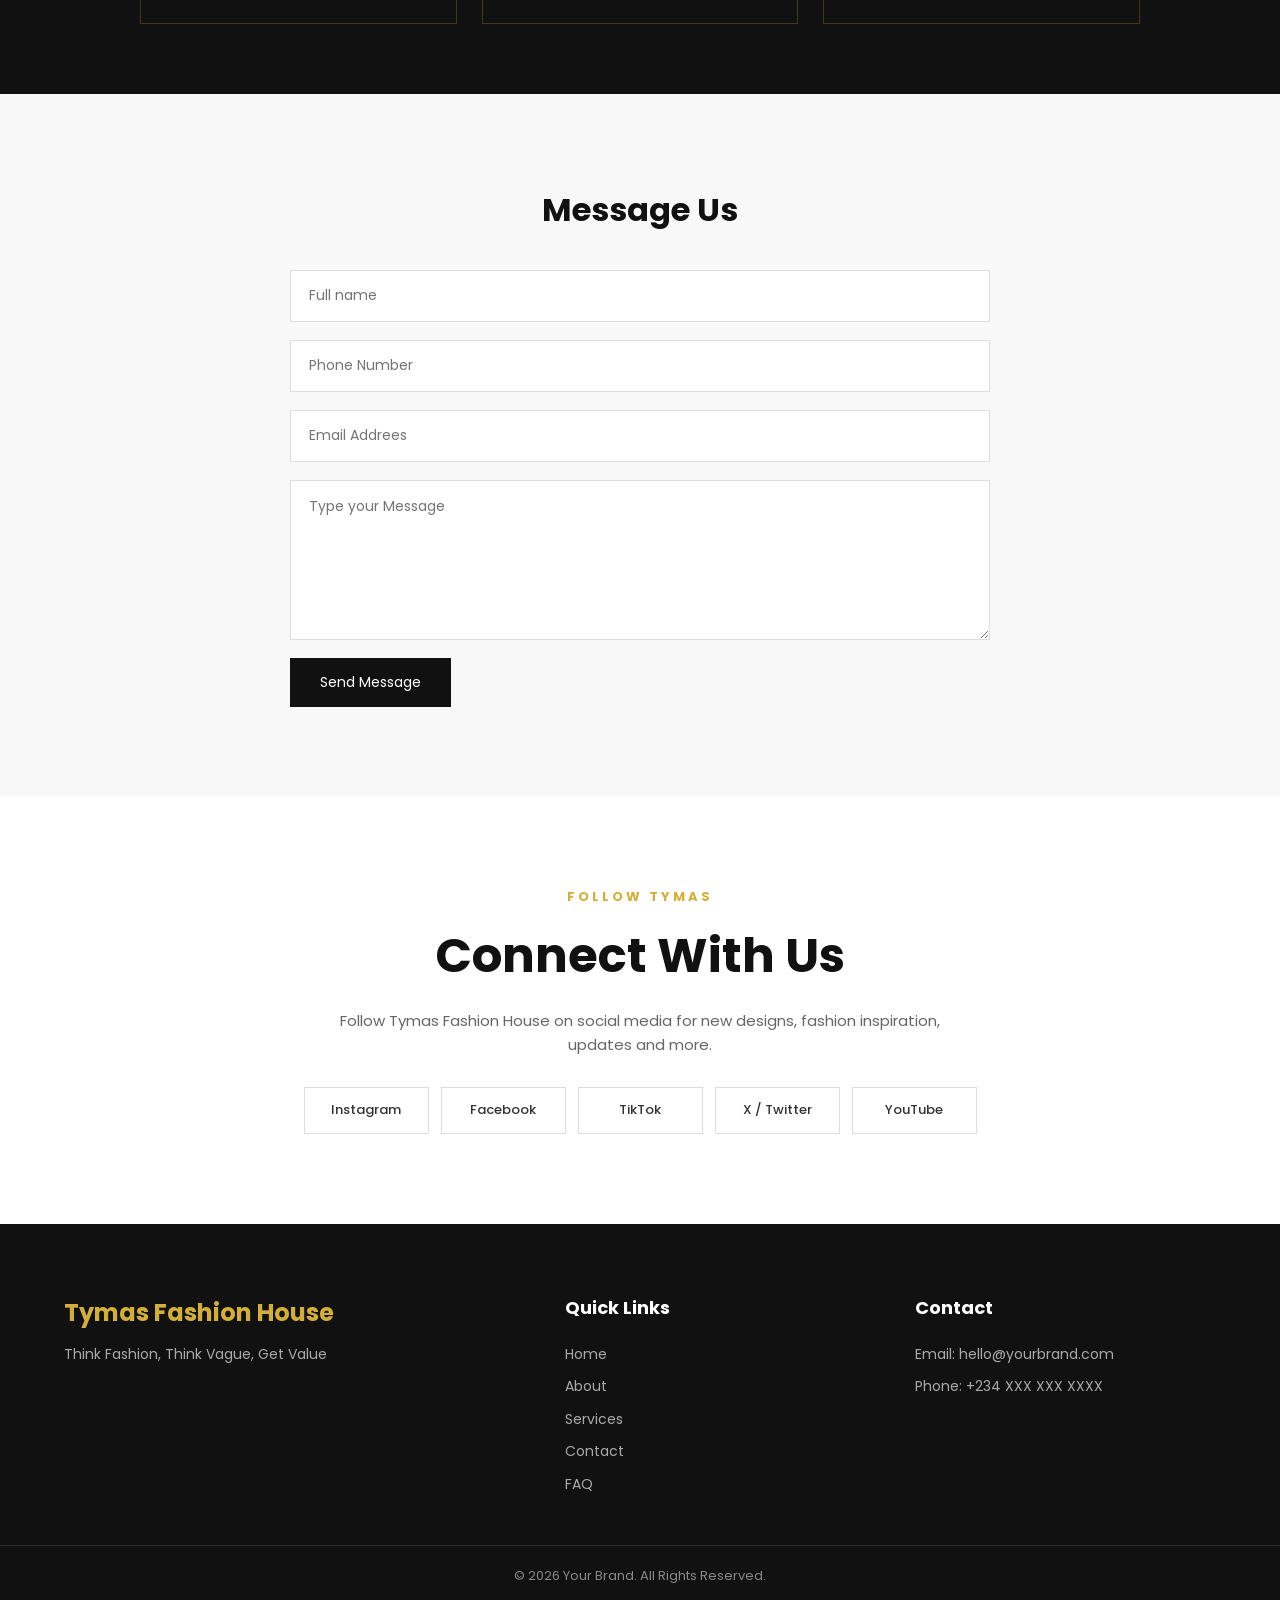
==== commit 826a3bed: "improved" ====
--- a/index.html
+++ b/index.html
@@ -36,7 +36,7 @@
     <div class="hero-content">
         <h3>Welcome to</h3>
             <h1>Tymas Fashion House</h1>
-                <p class="Tagline">Think Fashion,Think Vogue,Get Value</p>
+                <p class="Tagline">Think Fashion,Think Vague,Get Value</p>
     </div>
 </section>
 <section class="home-services">
@@ -91,27 +91,16 @@
         <article class="service-item">
             <span class="service-number">04</span>
 
-            <h3>Alterations</h3>
-
-            <p>
-                Professional adjustments to improve the fit of your clothing.
+            <h3>Event Wear</h3>
+
+            <p>
+                Coordinated outfits for weddings, parties and special occasions.
             </p>
         </article>
 
 
         <article class="service-item">
             <span class="service-number">05</span>
-
-            <h3>Aso-Ebi & Event Wear</h3>
-
-            <p>
-                Coordinated outfits for weddings, parties and special occasions.
-            </p>
-        </article>
-
-
-        <article class="service-item">
-            <span class="service-number">06</span>
 
             <h3>Corporate Wear</h3>
 
